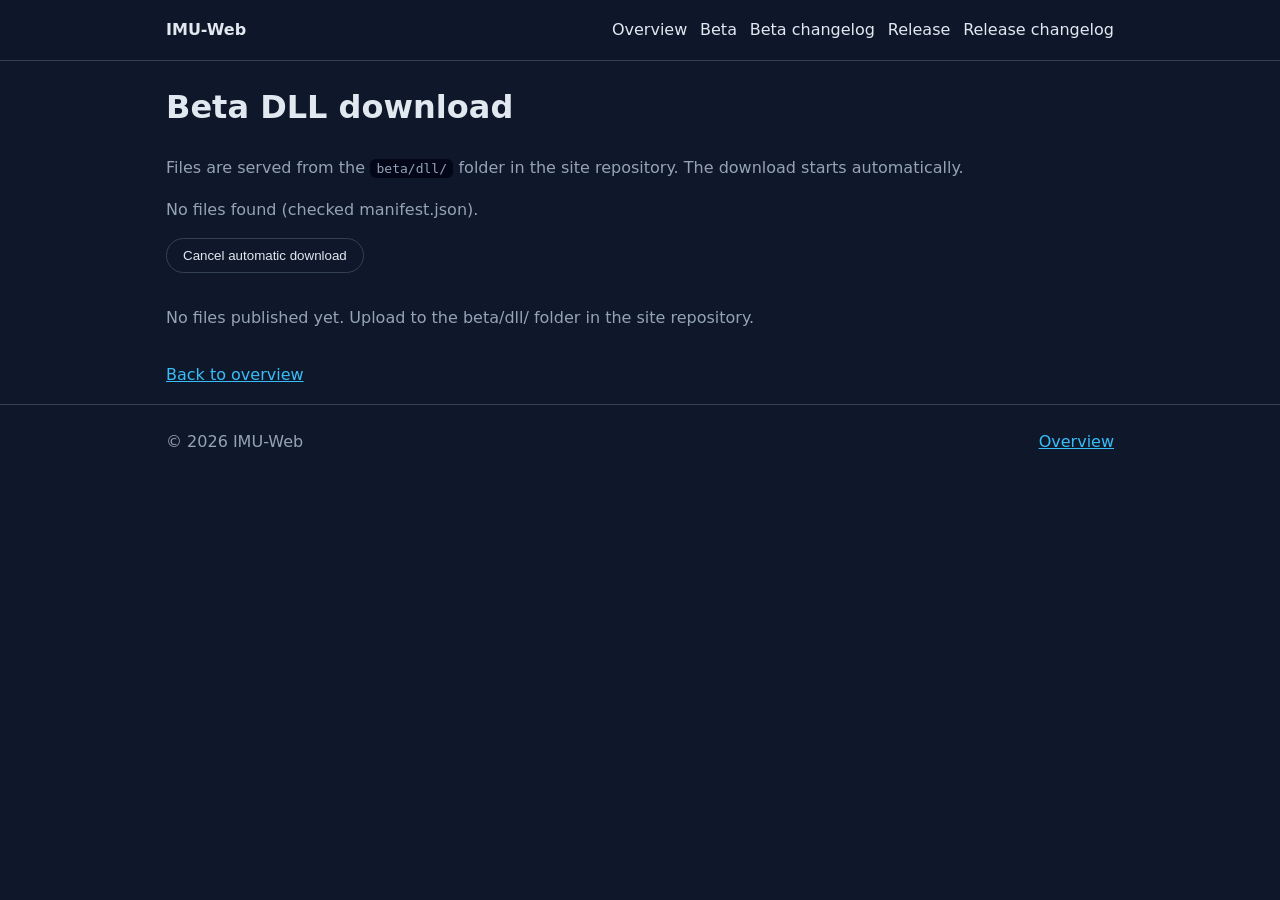
==== beta/index.html @ 5cb24de2 "restructure to beta/release download routes, simple overview homepage" ====
<!doctype html>
<html lang="en">
<head>
  <meta charset="utf-8" />
  <meta name="viewport" content="width=device-width, initial-scale=1" />
  <title>Beta DLL download | IMU-Web</title>
  <meta name="description" content="Download the latest InjectMyau beta DLL." />
  <link rel="stylesheet" href="../assets/css/style.css" />
  <link rel="icon" href="data:image/svg+xml,<svg xmlns='http://www.w3.org/2000/svg' viewBox='0 0 16 16'><rect width='16' height='16' rx='3' fill='%2338bdf8'/><text x='8' y='12' font-size='10' text-anchor='middle' fill='%23082f49'>B</text></svg>" />
</head>
<body data-repo="SkidderiumX/InjectMyau-Unachive.github.io" data-dir="beta/dll" data-kind="dll" data-local-base="dll/" data-manifest="dll/manifest.json" data-auto="1">
  <header class="site-header">
    <div class="container nav">
      <a class="logo" href="../">IMU-Web</a>
      <button class="nav-toggle" aria-label="Toggle menu" aria-expanded="false">Menu</button>
      <nav class="links">
        <a href="../">Overview</a>
        <a href="../beta/">Beta</a>
        <a href="../betachangelog/">Beta changelog</a>
        <a href="../release/">Release</a>
        <a href="../releasechangelog/">Release changelog</a>
      </nav>
    </div>
  </header>
  <main class="container narrow">
    <h1>Beta DLL download</h1>
    <p class="status">Files are served from the <code>beta/dll/</code> folder in the site repository. The download starts automatically.</p>
    <p id="status" class="status">Loading file list...</p>
    <p><button id="cancel-auto" class="btn" hidden>Cancel automatic download</button></p>
    <div id="file-list" class="staged"></div>
    <p><a href="../">Back to overview</a></p>
  </main>
  <footer class="site-footer">
    <div class="container"><span>© <span id="year"></span> IMU-Web</span><a href="../">Overview</a></div>
  </footer>
  <script src="../assets/js/download.js" defer></script>
</body>
</html>
---- assets/css/style.css ----
:root {
  --bg: #0f172a;
  --panel: #1e293b;
  --panel2: #0b1220;
  --text: #e2e8f0;
  --muted: #94a3b8;
  --accent: #38bdf8;
  --green: #4ade80;
  --amber: #fbbf24;
  --radius: 12px;
  --max: 980px;
}
* { box-sizing: border-box; }
body { margin: 0; font-family: system-ui, -apple-system, Segoe UI, Roboto, sans-serif; background: var(--bg); color: var(--text); line-height: 1.6; }
a { color: var(--accent); }
.container { max-width: var(--max); margin: 0 auto; padding: 0 1rem; }
.muted { color: var(--muted); font-weight: 400; }

.site-header { position: sticky; top: 0; z-index: 10; background: rgba(15,23,42,.92); backdrop-filter: blur(8px); border-bottom: 1px solid #334155; }
.nav { display: flex; align-items: center; justify-content: space-between; height: 60px; }
.logo { font-weight: 800; text-decoration: none; color: var(--text); }
.links { display: flex; gap: .8rem; align-items: center; }
.links a { text-decoration: none; color: var(--text); }
.nav-toggle { display: none; background: none; border: 1px solid #334155; color: var(--text); border-radius: 8px; padding: .25rem .6rem; }

.hero { padding: 2.5rem 0 1rem; text-align: center; }
.hero h1 { margin: 0; font-size: clamp(1.8rem, 4.5vw, 2.8rem); }
.hero p { color: var(--muted); max-width: 640px; margin: .5rem auto; }
.meta { font-size: .9rem; }

.stats { display: grid; grid-template-columns: repeat(auto-fit, minmax(140px, 1fr)); gap: .6rem; margin: 1.2rem 0; }
.stat { background: var(--panel); border: 1px solid #334155; border-radius: var(--radius); padding: .7rem; }
.stat b { display: block; font-size: 1.2rem; }
.stat span { color: var(--muted); font-size: .85rem; }

.toolbar { display: flex; gap: .6rem; flex-wrap: wrap; margin: 1rem 0; position: sticky; top: 60px; background: var(--bg); padding: .6rem 0; z-index: 5; }
.toolbar input, .toolbar select { background: var(--panel2); color: var(--text); border: 1px solid #334155; border-radius: 8px; padding: .55rem .7rem; }
.toolbar input { flex: 1; min-width: 220px; }
.btn { display: inline-block; padding: .55rem 1rem; border: 1px solid #334155; border-radius: 999px; text-decoration: none; color: var(--text); background: transparent; cursor: pointer; }
.btn.primary, #latest-btn { background: var(--accent); border-color: var(--accent); color: #082f49; font-weight: 700; }
.btn.secondary, #pre-dl-btn { border-color: var(--accent); color: var(--accent); font-weight: 700; }

.status { color: var(--muted); }
.grid-3 { display: grid; grid-template-columns: repeat(auto-fit, minmax(220px, 1fr)); gap: 1rem; margin: 1rem 0; }
.grid-3 .card h3 { margin-top: 0; }
.timeline { display: grid; gap: 1rem; padding-bottom: 3rem; }
.card { background: var(--panel); border: 1px solid #334155; border-radius: var(--radius); padding: 1.1rem 1.2rem; }
.card.latest { border-color: var(--green); }
.card-head { display: flex; gap: .6rem; align-items: center; flex-wrap: wrap; }
.card-head h2 { margin: 0; font-size: 1.15rem; }
.tag { font-family: ui-monospace, Consolas, monospace; background: #020617; padding: .15rem .5rem; border-radius: 6px; font-size: .85rem; }
.badge { font-size: .75rem; padding: .15rem .55rem; border-radius: 999px; border: 1px solid #334155; }
.badge.latest { background: var(--green); color: #052e16; border-color: var(--green); font-weight: 700; }
.badge.pre { background: var(--amber); color: #451a03; border-color: var(--amber); }
.date { color: var(--muted); font-size: .85rem; margin-left: auto; }
.notes { white-space: pre-wrap; background: var(--panel2); border: 1px solid #1f2a3d; border-radius: 8px; padding: .7rem .8rem; font-size: .9rem; max-height: 260px; overflow: auto; }
.assets { width: 100%; border-collapse: collapse; margin-top: .7rem; font-size: .9rem; }
.assets th, .assets td { text-align: left; padding: .45rem .5rem; border-top: 1px solid #334155; }
.assets th { color: var(--muted); font-weight: 600; }
.assets td.num { text-align: right; font-variant-numeric: tabular-nums; }
.card-foot { display: flex; gap: .6rem; flex-wrap: wrap; margin-top: .8rem; font-size: .85rem; }
code { background: #020617; padding: .15rem .4rem; border-radius: 6px; }

.site-footer { border-top: 1px solid #334155; padding: 1.5rem 0; color: var(--muted); }
.site-footer .container { display: flex; justify-content: space-between; gap: 1rem; flex-wrap: wrap; }

.pre-channel { margin: 1rem 0; }
.pre-channel h2 { margin-top: 0; }
.invite-row { display: flex; gap: .6rem; flex-wrap: wrap; margin: .6rem 0; }
.invite-row input[type="text"] { flex: 1; min-width: 240px; background: var(--panel2); color: var(--text); border: 1px solid #334155; border-radius: 8px; padding: .55rem .7rem; font-family: ui-monospace, Consolas, monospace; }
.invite-row input[type="file"] { color: var(--muted); }
.badge.rl { background: var(--accent); color: #082f49; border-color: var(--accent); font-weight: 700; }
.badge.beta { background: var(--amber); color: #451a03; border-color: var(--amber); font-weight: 700; }
.staged { display: grid; gap: .5rem; }
.staged-item { background: var(--panel2); border: 1px solid #334155; border-radius: 8px; padding: .6rem .7rem; font-size: .88rem; }
.staged-item code { word-break: break-all; }

.dropzone { border: 2px dashed #334155; border-radius: var(--radius); background: var(--panel2); padding: 1.4rem 1rem; text-align: center; cursor: pointer; transition: border-color .15s, background .15s; }
.dropzone:hover { border-color: var(--accent); }
.dropzone.dragover { border-color: var(--green); background: #052e16; }
.dropzone .dz-icon { font-size: 2rem; }
.dropzone .btn { margin-top: .4rem; }

@media (max-width: 640px) {
  .nav-toggle { display: block; }
  .links { display: none; position: absolute; top: 60px; right: 0; left: 0; background: var(--panel); flex-direction: column; padding: 1rem; }
  .links.open { display: flex; }
  .date { margin-left: 0; }
}
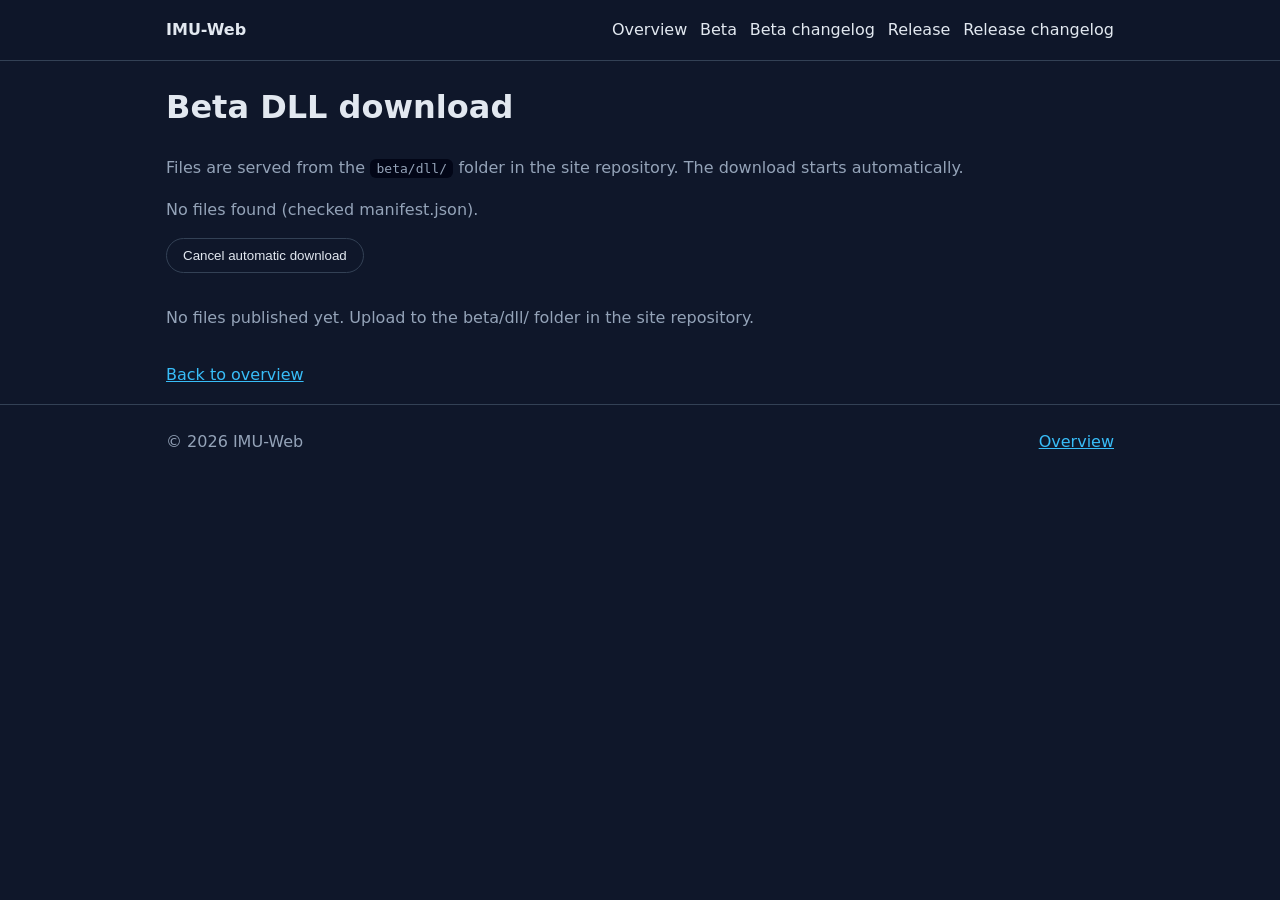
==== commit b6bde3bc: "point contents API at renamed repo SkidderiumX.github.io" ====
--- a/beta/index.html
+++ b/beta/index.html
@@ -8,7 +8,7 @@
   <link rel="stylesheet" href="../assets/css/style.css" />
   <link rel="icon" href="data:image/svg+xml,<svg xmlns='http://www.w3.org/2000/svg' viewBox='0 0 16 16'><rect width='16' height='16' rx='3' fill='%2338bdf8'/><text x='8' y='12' font-size='10' text-anchor='middle' fill='%23082f49'>B</text></svg>" />
 </head>
-<body data-repo="SkidderiumX/InjectMyau-Unachive.github.io" data-dir="beta/dll" data-kind="dll" data-local-base="dll/" data-manifest="dll/manifest.json" data-auto="1">
+<body data-repo="SkidderiumX/SkidderiumX.github.io" data-dir="beta/dll" data-kind="dll" data-local-base="dll/" data-manifest="dll/manifest.json" data-auto="1">
   <header class="site-header">
     <div class="container nav">
       <a class="logo" href="../">IMU-Web</a>
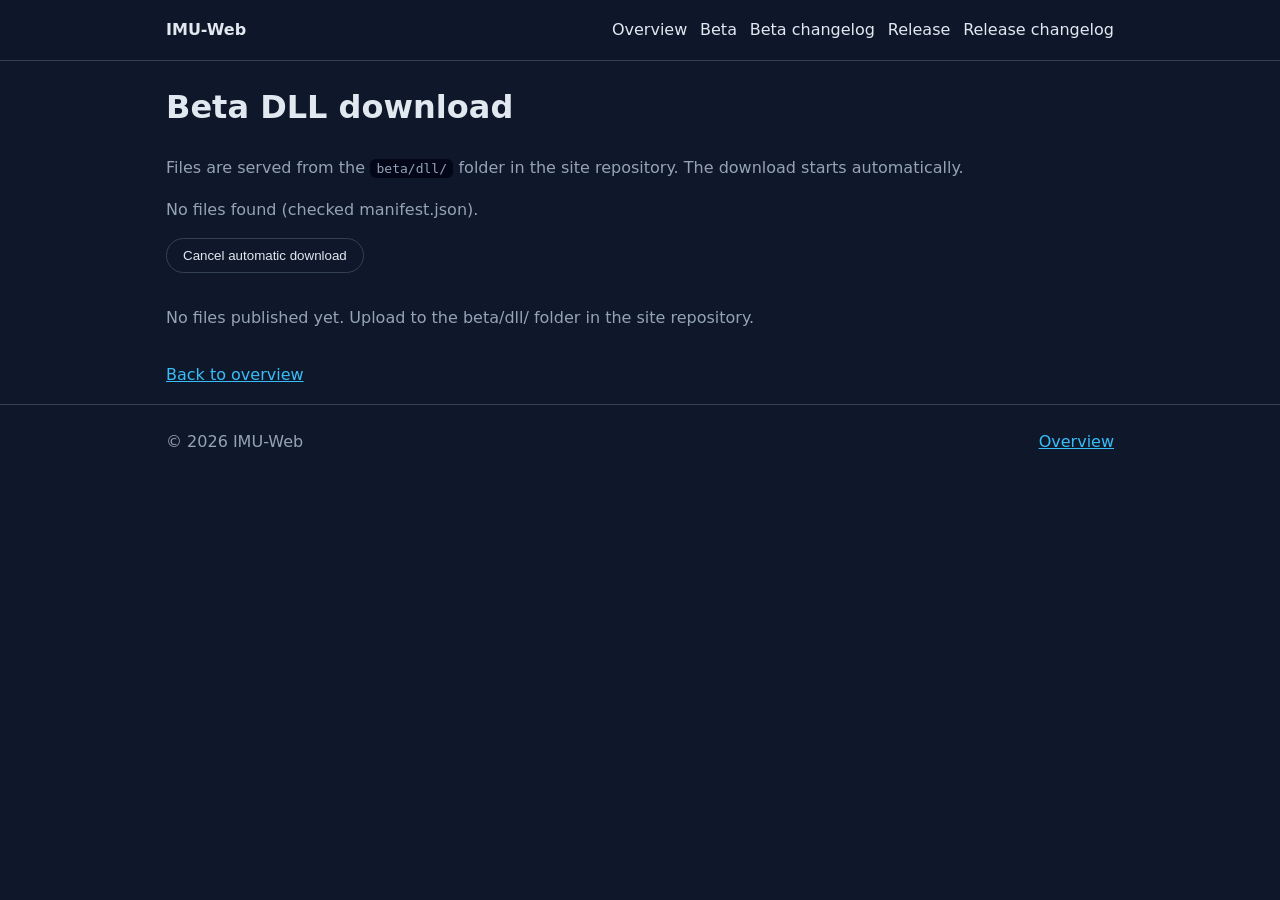
==== commit 7183aa1c: "point contents API at renamed repo IMU.github.io" ====
--- a/beta/index.html
+++ b/beta/index.html
@@ -8,7 +8,7 @@
   <link rel="stylesheet" href="../assets/css/style.css" />
   <link rel="icon" href="data:image/svg+xml,<svg xmlns='http://www.w3.org/2000/svg' viewBox='0 0 16 16'><rect width='16' height='16' rx='3' fill='%2338bdf8'/><text x='8' y='12' font-size='10' text-anchor='middle' fill='%23082f49'>B</text></svg>" />
 </head>
-<body data-repo="SkidderiumX/SkidderiumX.github.io" data-dir="beta/dll" data-kind="dll" data-local-base="dll/" data-manifest="dll/manifest.json" data-auto="1">
+<body data-repo="SkidderiumX/IMU.github.io" data-dir="beta/dll" data-kind="dll" data-local-base="dll/" data-manifest="dll/manifest.json" data-auto="1">
   <header class="site-header">
     <div class="container nav">
       <a class="logo" href="../">IMU-Web</a>
--- a/assets/css/style.css
+++ b/assets/css/style.css
@@ -11,6 +11,10 @@
   --max: 980px;
 }
 * { box-sizing: border-box; }
+html { scroll-behavior: smooth; }
+@media (prefers-reduced-motion: reduce) {
+  html { scroll-behavior: auto; }
+}
 body { margin: 0; font-family: system-ui, -apple-system, Segoe UI, Roboto, sans-serif; background: var(--bg); color: var(--text); line-height: 1.6; }
 a { color: var(--accent); }
 .container { max-width: var(--max); margin: 0 auto; padding: 0 1rem; }
